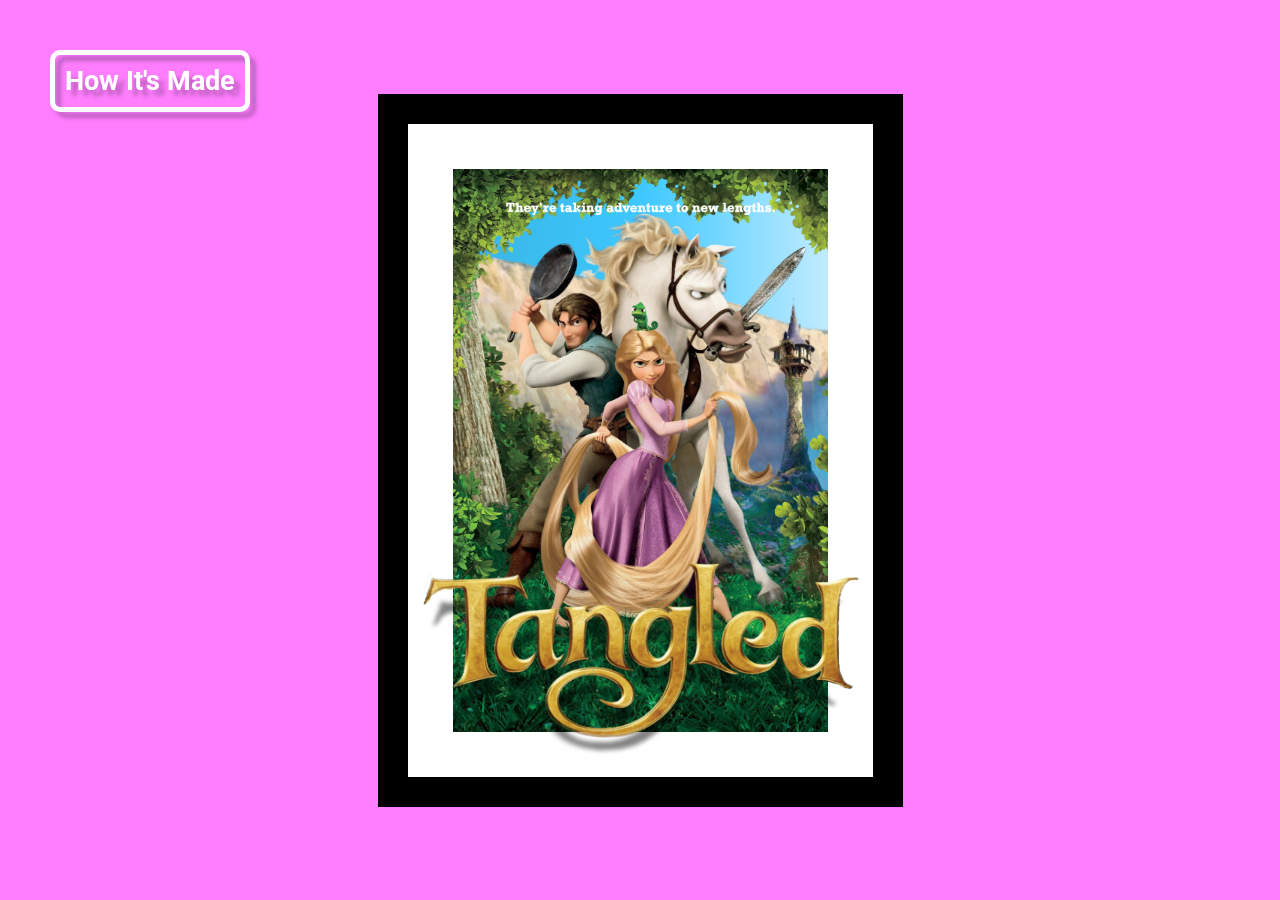
==== index.html @ 36d9b088 "Add files via upload" ====
<!DOCTYPE html>
<html lang="en">
<head>
    <meta charset="UTF-8">
    <meta http-equiv="X-UA-Compatible" content="IE=edge">
    <meta name="viewport" content="width=device-width, initial-scale=1.0">
    <link rel="stylesheet" href="styles.css">
    <script src="script.js" defer></script>
    <title>Tangled 3D Poster</title>
</head>
<body>
        <div class="container">
            <div class="text image"></div>
            <div class="text-shadow image"></div>
            <div class="frame1 image"></div>
            <div class="frame2 image"></div>
            <div class="front-leaves image"></div>
            <div class="rapunzel image"></div>
            <div class="side-chars image"></div>
            <div class="front-grass image"></div>
            <div class="logo image"></div>
            <div class="logo-shadow image"></div>
            <div class="tree image"></div>
            <div class="tower image"></div>
            <div class="cliff image"></div>
            <div class="sky image"></div>
        </div>
        <div class="button">
            <a href="demo.html">
                How It's Made
            </a>
        </div>
    
</body>
</html>
---- styles.css ----
@import url('https://fonts.googleapis.com/css2?family=Roboto:wght@400;700&display=swap');

* {
    margin: 0;
    padding: 0;
}

:root {
    --thewidth: 375px;
    --theheight: calc(3/2 * var(--thewidth));
    --frame: 15;
}

body {
    overflow:hidden;
    display: flex;
    justify-content: center;
    align-items: center;
    height: 100vh;
    width: 100vw;
    background: rgb(255, 126, 255);
    animation: backgroundColor infinite linear 15s;
}

@keyframes backgroundColor{
    0% {background-color: rgb(255, 126, 255)}

    25% {background-color: rgb(248, 147, 147)}

    50% {background-color: rgb(215, 167, 255)}

    75% {background-color:  rgb(96, 184, 255)}

    100% {background-color: rgb(255, 126, 255)}
}

.container {
    width: 100%;
    height: 100%;
    position: relative;
    perspective: 40cm;
}

.image {
    background-size: contain;
    background-repeat: no-repeat;
    width: var(--thewidth);
    height: var(--theheight);
    position: absolute;
    margin: auto;
    top: 0;
    bottom: 0;
    left: 0;
    right: 0;


    
    will-change: left, top, transform, background-image, scroll-position;
    
}

.logo {
    background-image: url("Images/New/logo.png");
    z-index: 18 ;
    background-size: 100% 100%;
    height: calc(1.2*var(--theheight));
    width: calc(1.2*var(--thewidth));
}

.text {
    background-image: url("Images/New/top\ text.png");
    z-index: 16;
}

.frame2 {
    border-color: white;
    border-style: solid;
    border-width: calc(0.12*var(--thewidth));
    z-index: var(--frame);
}

.frame1 {
    border-color: black;
    border-style: solid;
    border-width: calc(0.2*var(--thewidth));
    z-index: var(--frame);
}


.rapunzel {
    background-image: url("Images/New/rapunzel.png");
    z-index: 11;
}


.side-chars {
    background-image: url("Images/New/sidechar.png");
    z-index: 10;
}

.front-leaves {
    background-image: url("Images/New/leaves.png");
    z-index: 12;
}

.front-grass {
    background-image: url("Images/New/grass.png");
    z-index: 7;
    height: calc(1.05*var(--theheight));
    width: calc(1.06*var(--thewidth));
    background-size: 100% 100%;

}

.logo-shadow {
    background-image: url("Images/New/logoshadow.png");
    z-index: 15;
    background-size: 100% 100%;
    height: calc(1.2*var(--theheight));
    width: calc(1.2*var(--thewidth));
}

.tree {
    background-image: url("Images/New/tree.png");
    background-size: 100% 100%;
    z-index: 7;
    width: calc(1.03*var(--thewidth));
}

.tower {
    background-image: url("Images/New/tower.png");
    z-index: 4;
}

.cliff {
    background-image: url("Images/New/cliff.png");
    z-index: 2;
    width: calc(1.06*var(--thewidth));
    background-size: 100% 100%;
}

.sky {
    background: linear-gradient(to right, rgb(57, 177, 224), rgb(61, 200, 255), #cbeeff);
    z-index: 1;
    width: calc(1.08*var(--thewidth));
}

a {
    position: absolute;
    top: 50px;
    left: 50px;
    cursor: pointer;
    font-weight: bold;
    font-family: Roboto;
    font-size: 3vh;
    color: white;
    filter: drop-shadow(6px 6px 2px rgba(0,0,0,0.25));
    animation: text-color-animation 3s infinite linear;
    text-decoration: none;
    border: 5px solid white;
    padding: 10px;
    border-radius: 10px;

}

@keyframes text-color-animation{
    from {background-position: 0, 0}

    to {background-position: 200%, 200%}
}
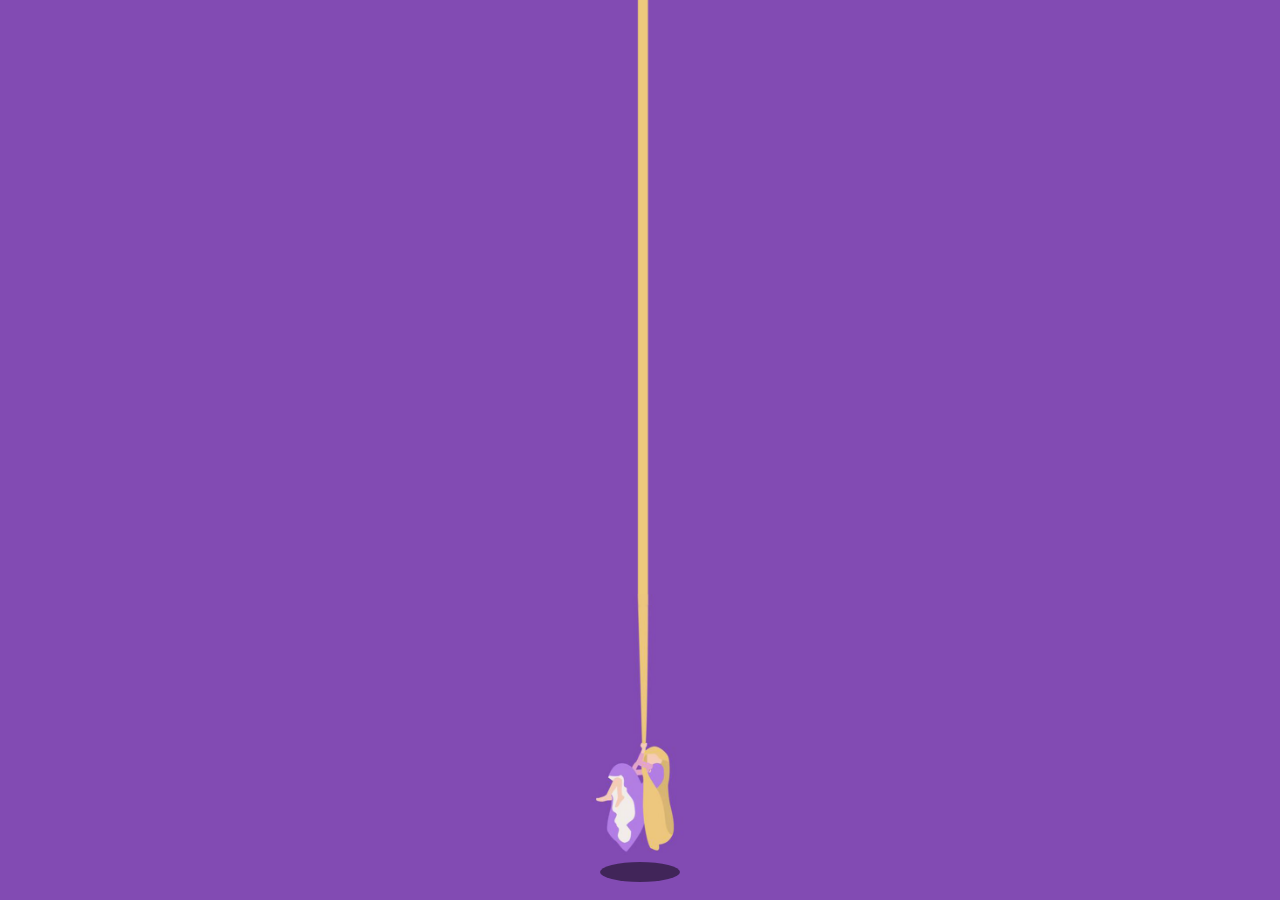
==== commit ba7cc01b: "resize container" ====
--- a/index.html
+++ b/index.html
@@ -1,35 +1,46 @@
 <!DOCTYPE html>
 <html lang="en">
-<head>
-    <meta charset="UTF-8">
-    <meta http-equiv="X-UA-Compatible" content="IE=edge">
-    <meta name="viewport" content="width=device-width, initial-scale=1.0">
-    <link rel="stylesheet" href="styles.css">
+  <head>
+    <meta charset="UTF-8" />
+    <meta http-equiv="X-UA-Compatible" content="IE=edge" />
+    <meta name="viewport" content="width=device-width, initial-scale=1.0" />
+    <link rel="stylesheet" href="styles.css" />
+    <link rel="stylesheet" href="loaderStyles.css" />
+    <script src="loaderScript.js" defer></script>
     <script src="script.js" defer></script>
     <title>Tangled 3D Poster</title>
-</head>
-<body>
-        <div class="container">
-            <div class="text image"></div>
-            <div class="text-shadow image"></div>
-            <div class="frame1 image"></div>
-            <div class="frame2 image"></div>
-            <div class="front-leaves image"></div>
-            <div class="rapunzel image"></div>
-            <div class="side-chars image"></div>
-            <div class="front-grass image"></div>
-            <div class="logo image"></div>
-            <div class="logo-shadow image"></div>
-            <div class="tree image"></div>
-            <div class="tower image"></div>
-            <div class="cliff image"></div>
-            <div class="sky image"></div>
-        </div>
-        <div class="button">
-            <a href="demo.html">
-                How It's Made
-            </a>
-        </div>
-    
-</body>
-</html>+  </head>
+  <body>
+    <div class="loader">
+      
+      <div class="loader-shadow"></div>
+      <div class="loader-pic"></div>
+    </div>
+
+    <div class="container">
+      <div class="text image"></div>
+      <div class="text-shadow image"></div>
+      <div class="frame1 image frame"></div>
+      <div class="frame2 image frame"></div>
+      <div class="front-leaves image"></div>
+      <div class="rapunzel image"></div>
+      <div class="side-chars image"></div>
+      <div class="front-grass image"></div>
+      <div class="logo image"></div>
+      <div class="logo-shadow image"></div>
+      <div class="tree image"></div>
+      <div class="tower image"></div>
+      <div class="cliff image"></div>
+      <div class="sky image"></div>
+      <div class="original image off"></div>
+    </div>
+
+    <div>
+      <a class="button demoButton" href="demo.html"> How It's Made </a>
+    </div>
+
+    <div class="button toggleButton">Toggle 3D</div>
+
+    <div class="disclaimer">This effect is best shown on a 16:9 display with hardware acceleration enabled in the browser.</div>
+  </body>
+</html>
--- a/styles.css
+++ b/styles.css
@@ -6,23 +6,26 @@
 }
 
 :root {
-    --thewidth: 375px;
+    --thewidth: 20vw;
     --theheight: calc(3/2 * var(--thewidth));
     --frame: 15;
 }
 
 body {
-    overflow:hidden;
+    overflow-x:hidden;
     display: flex;
     justify-content: center;
     align-items: center;
     height: 100vh;
     width: 100vw;
-    background: rgb(255, 126, 255);
-    animation: backgroundColor infinite linear 15s;
-}
-
-@keyframes backgroundColor{
+    background:linear-gradient(90deg, rgba(0, 0, 0, 0.5), rgba(0, 0, 0, 0.1)), url("images/background.png");
+    background-size: cover;
+    background-repeat: no-repeat;
+    /* background: rgb(255, 126, 255);
+    animation: backgroundColor infinite linear 15s; */
+}
+
+/* @keyframes backgroundColor{
     0% {background-color: rgb(255, 126, 255)}
 
     25% {background-color: rgb(248, 147, 147)}
@@ -32,8 +35,7 @@
     75% {background-color:  rgb(96, 184, 255)}
 
     100% {background-color: rgb(255, 126, 255)}
-}
-
+} */
 .container {
     width: 100%;
     height: 100%;
@@ -75,15 +77,25 @@
 .frame2 {
     border-color: white;
     border-style: solid;
-    border-width: calc(0.12*var(--thewidth));
+    border-width: calc(0.16*var(--thewidth));
     z-index: var(--frame);
 }
 
 .frame1 {
     border-color: black;
     border-style: solid;
-    border-width: calc(0.2*var(--thewidth));
+    border-width: calc(0.27*var(--thewidth));
     z-index: var(--frame);
+}
+
+.original {
+    
+    z-index: 15;
+    background-image: url("Images/Poster/tangled poster.jpg");
+}
+
+.image.off {
+    opacity: 0;
 }
 
 
@@ -145,7 +157,7 @@
     width: calc(1.08*var(--thewidth));
 }
 
-a {
+.button {
     position: absolute;
     top: 50px;
     left: 50px;
@@ -154,17 +166,42 @@
     font-family: Roboto;
     font-size: 3vh;
     color: white;
-    filter: drop-shadow(6px 6px 2px rgba(0,0,0,0.25));
-    animation: text-color-animation 3s infinite linear;
+    filter: drop-shadow(9px 9px 1px rgba(0,0,0,1));
     text-decoration: none;
     border: 5px solid white;
     padding: 10px;
     border-radius: 10px;
-
-}
+    user-select: none;
+    transition: scale 0.1s ease
+}
+
+.button:hover {
+    scale: 1.1;
+    color: rgb(244, 243, 243);
+    border-color: rgb(244, 243, 243);
+}
+
+.toggleButton {
+    left: auto;
+    right: 50px;
+}
+
+.button.off {
+    filter: none;
+}
+
 
 @keyframes text-color-animation{
     from {background-position: 0, 0}
 
     to {background-position: 200%, 200%}
 }
+
+.disclaimer{
+    font-family: "Roboto";
+    position: absolute;
+    color: white;
+    bottom: 5px;
+    left: 5px;
+    font-weight: bold;
+}
--- a/loaderStyles.css
+++ b/loaderStyles.css
@@ -0,0 +1,56 @@
+
+.loader {
+    position: fixed;
+    z-index: 20;
+    top: 0;
+    left: 0;
+    width: 100vw;
+    height: 100vh;
+    background-color: #824BB3;
+    transition: opacity 0.75s, visibility 0.75s;
+}
+
+.loader-pic {
+    position: absolute;
+    top: -5%;
+    height: 100%;
+    width: 100%;
+    background-image: url("Images/Loader/tangled loading graphic.png");
+    background-repeat: no-repeat;
+    background-size: contain;
+    background-position: center;
+    animation: loadingPicture 5s ease 1;
+}
+
+.loader-shadow {
+    position: absolute;
+    left: 0;
+    right: 0;
+    bottom: 2%;
+    margin: auto;
+    width: 80px;
+    height: 20px;
+    background-color: black;
+    opacity: 50%;
+    border-radius: 50%;
+    animation: loadingShadow 5s ease 1;
+}
+ 
+
+.loader--hidden {
+    opacity: 0;
+    visibility: hidden;
+}
+
+@keyframes loadingPicture {
+    from { top: -100%}
+    to {top: -5%}
+}
+
+@keyframes loadingShadow {
+    from { opacity: 0%,}
+    to { opacity: 50%;}
+
+    from { transform: scale(0.1)}
+    to { transform: scale(1)}
+}